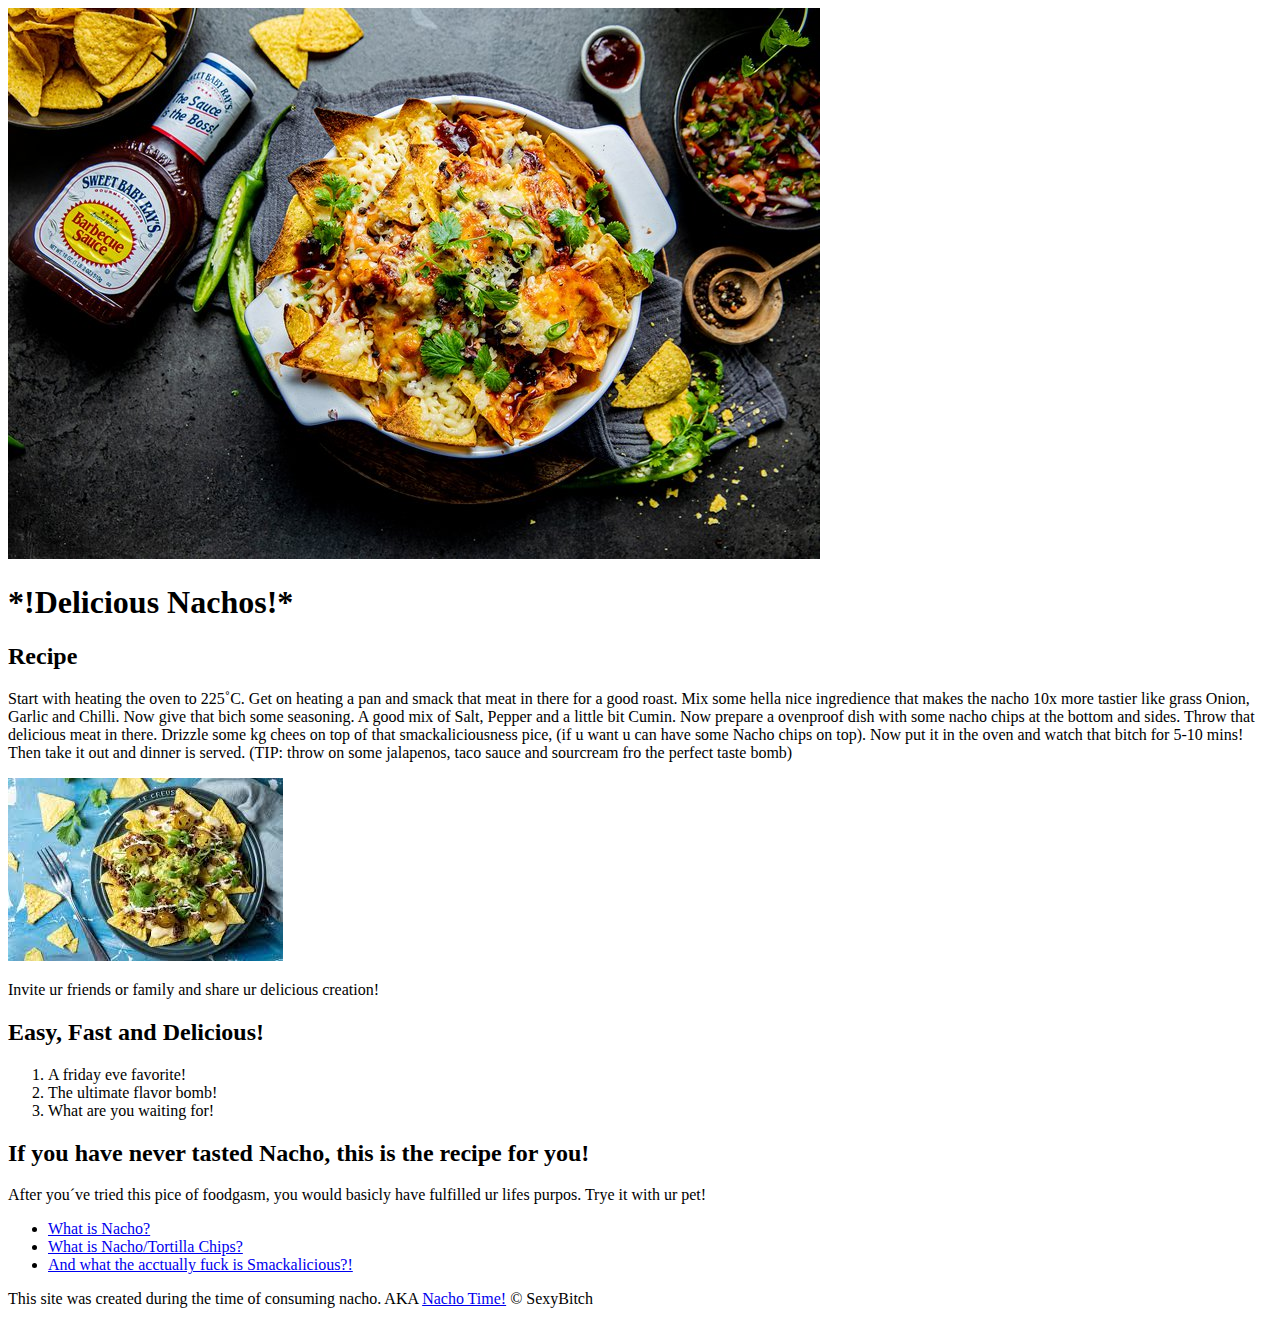
==== index.html @ c85e408a "Added a the nacho index.html file, a quick recipe, some images and some links" ====
<!DOCTYPE html>
<html>
<head>
	<meta charset="utf-8">
	<meta name="viewport" content="width=device-width, initial-scale=1">
	<title>Nacoh Time!</title>
	<link rel="icon" href="img/Nacho3.jpeg">
</head>
<body>
	<!-- header element -->
	<header>
		<img src="img/Nacho3.jpeg">
		<h1>*!Delicious Nachos!*</h1>
	</header>

	<!-- main element -->
	<main>
		<h2>Recipe</h2>
		<p>Start with heating the oven to 225˚C. Get on heating a pan and smack that meat in there for a good roast. Mix some hella nice ingredience that makes the nacho 10x more tastier like grass Onion, Garlic and Chilli. Now give that bich some seasoning. A good mix of Salt, Pepper and a little bit Cumin. Now prepare a ovenproof dish with some nacho chips at the bottom and sides. Throw that delicious meat in there. Drizzle some kg chees on top of that smackaliciousness pice, (if u want u can have some Nacho chips on top). Now put it in the oven and watch that bitch for 5-10 mins! Then take it out and dinner is served. (TIP: throw on some jalapenos, taco sauce and sourcream fro the perfect taste bomb)</p>
		<img src="img/Nacho2.jpeg">
		<p>Invite ur friends or family and share ur delicious creation!</p>

		<!-- One line sellers -->
		<h2>Easy, Fast and Delicious!</h2>
		<ol>
			<li>A friday eve favorite!</li>
			<li>The ultimate flavor bomb!</li>
			<li>What are you waiting for!</li>
		</ol>

		<!-- Nacho bulletproof points -->
		<h2>If you have never tasted Nacho, this is the recipe for you!</h2>
		<p> After you´ve tried this pice of foodgasm, you would basicly have fulfilled ur lifes purpos. Trye it with ur pet!</p>
		<ul>
			<li><a target="_blank" href="https://no.wikipedia.org/wiki/Nachos">What is Nacho?</a></li>
			<li><a target="_blank" href="https://en.wikipedia.org/wiki/Tortilla_chip">What is Nacho/Tortilla Chips?</a></li>
			<li><a target="_blank" href="https://www.urbandictionary.com/define.php?term=Smackalicious">And what the acctually fuck is Smackalicious?!</a></li>
		</ul>
	</main>

	<!-- Footer element -->
	<footer>
		<p>This site was created during the time of consuming nacho. AKA <a target="_blank" href="https://www.youtube.com/watch?v=NWGeKgq87JM&ab_channel=ParryGripp">Nacho Time!</a> &copy; SexyBitch</p>
	</footer>

</body>
</html>
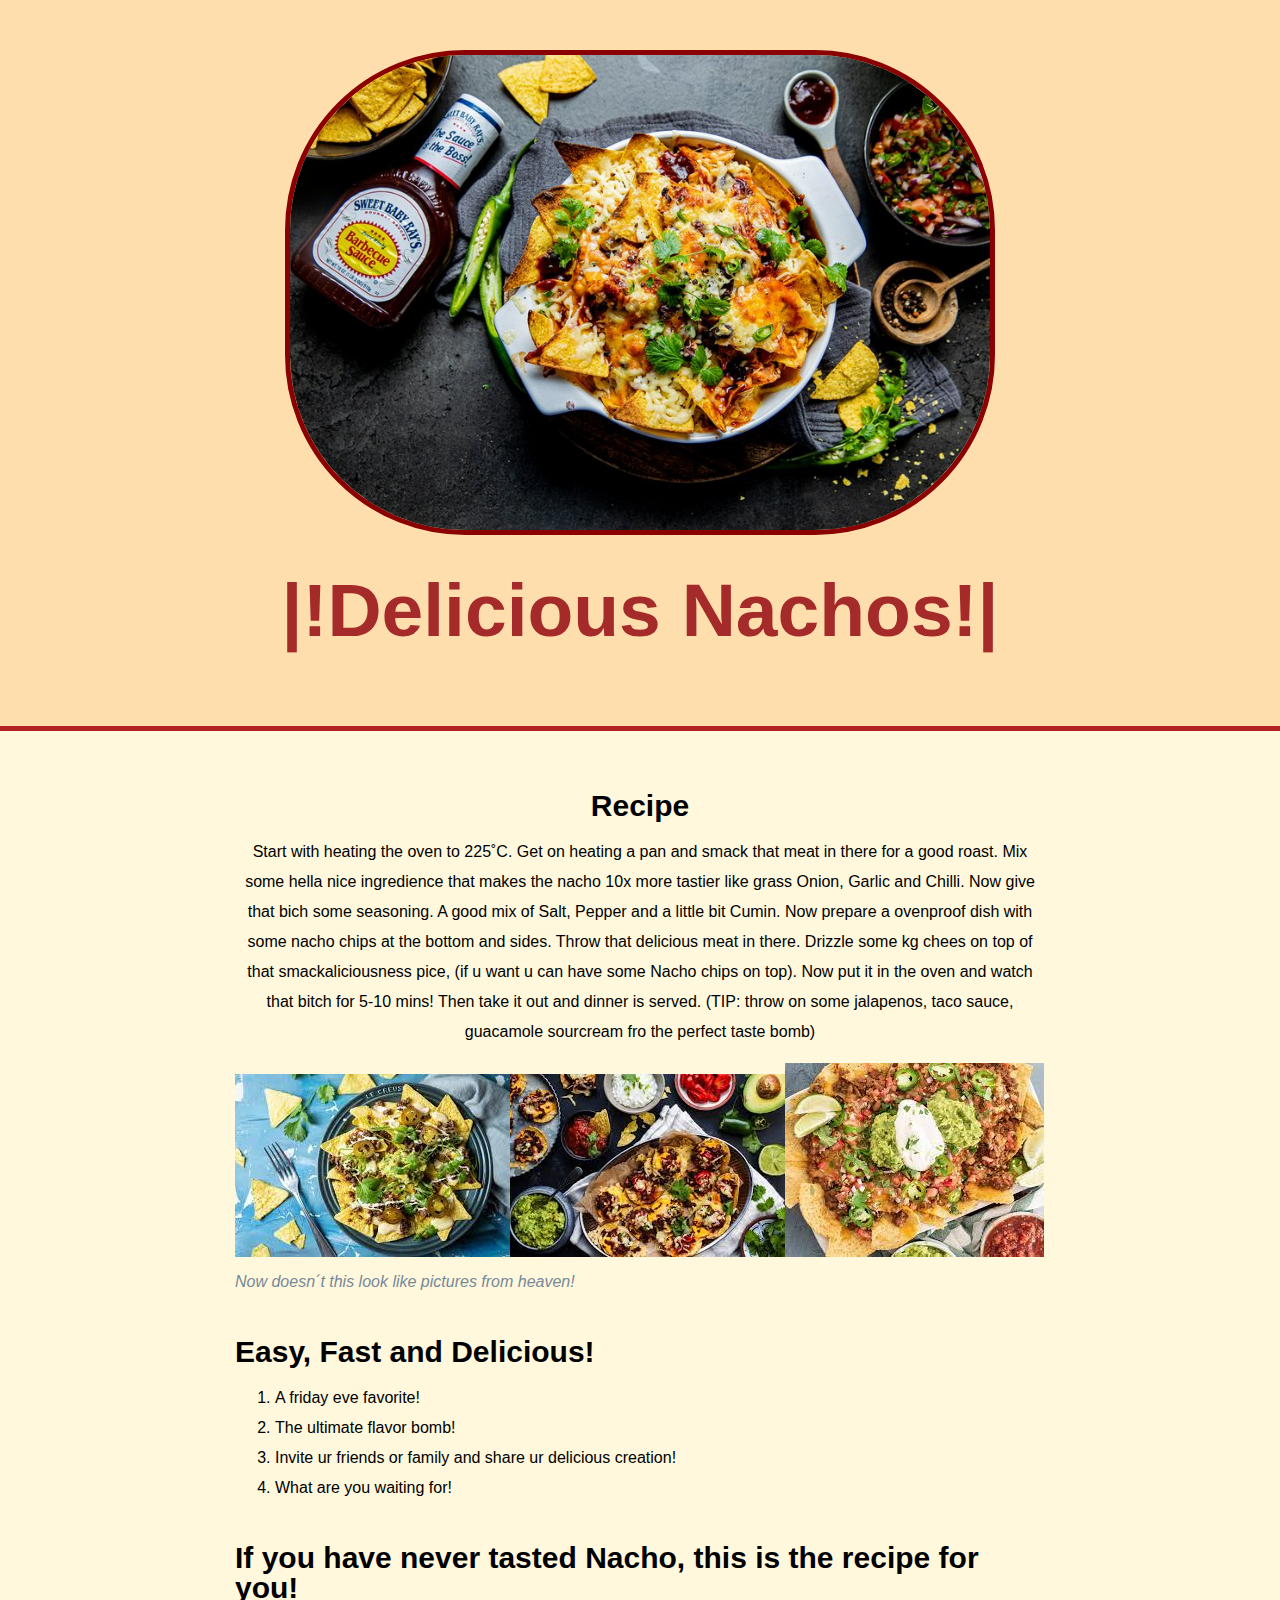
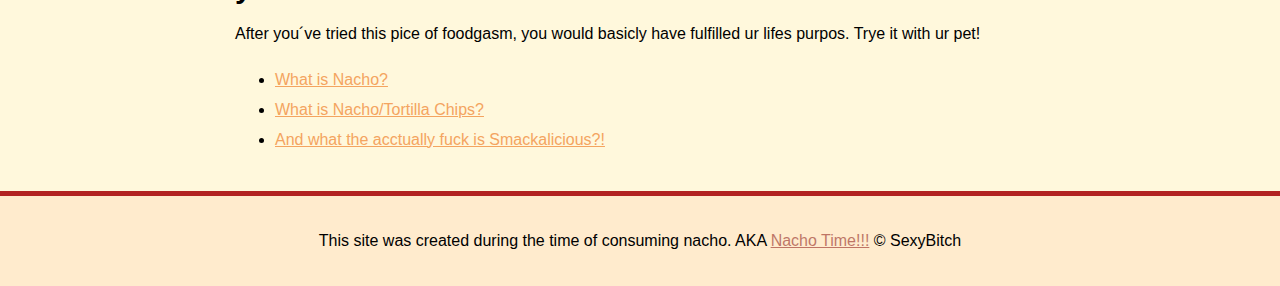
==== commit 40d64cae: "Wrote the CSS for the Nacho webiste (and changed some HTML)" ====
--- a/index.html
+++ b/index.html
@@ -5,26 +5,28 @@
 	<meta name="viewport" content="width=device-width, initial-scale=1">
 	<title>Nacoh Time!</title>
 	<link rel="icon" href="img/Nacho3.jpeg">
+	<link rel="stylesheet" type="text/css" href="css/nacho.css">
 </head>
 <body>
 	<!-- header element -->
 	<header>
 		<img src="img/Nacho3.jpeg">
-		<h1>*!Delicious Nachos!*</h1>
+		<h1>|!Delicious Nachos!|</h1>
 	</header>
 
 	<!-- main element -->
 	<main>
-		<h2>Recipe</h2>
-		<p>Start with heating the oven to 225˚C. Get on heating a pan and smack that meat in there for a good roast. Mix some hella nice ingredience that makes the nacho 10x more tastier like grass Onion, Garlic and Chilli. Now give that bich some seasoning. A good mix of Salt, Pepper and a little bit Cumin. Now prepare a ovenproof dish with some nacho chips at the bottom and sides. Throw that delicious meat in there. Drizzle some kg chees on top of that smackaliciousness pice, (if u want u can have some Nacho chips on top). Now put it in the oven and watch that bitch for 5-10 mins! Then take it out and dinner is served. (TIP: throw on some jalapenos, taco sauce and sourcream fro the perfect taste bomb)</p>
-		<img src="img/Nacho2.jpeg">
-		<p>Invite ur friends or family and share ur delicious creation!</p>
+		<h2 align="center">Recipe</h2>
+		<p align="center">Start with heating the oven to 225˚C. Get on heating a pan and smack that meat in there for a good roast. Mix some hella nice ingredience that makes the nacho 10x more tastier like grass Onion, Garlic and Chilli. Now give that bich some seasoning. A good mix of Salt, Pepper and a little bit Cumin. Now prepare a ovenproof dish with some nacho chips at the bottom and sides. Throw that delicious meat in there. Drizzle some kg chees on top of that smackaliciousness pice, (if u want u can have some Nacho chips on top). Now put it in the oven and watch that bitch for 5-10 mins! Then take it out and dinner is served. (TIP: throw on some jalapenos, taco sauce, guacamole sourcream fro the perfect taste bomb)</p>
+		<img src="img/Nacho2.jpeg"><img src="img/Nacho.jpeg"><img src="img/Nacho4.jpeg">
+		<p class="caption">Now doesn´t this look like pictures from heaven!</p>
 
 		<!-- One line sellers -->
 		<h2>Easy, Fast and Delicious!</h2>
 		<ol>
 			<li>A friday eve favorite!</li>
 			<li>The ultimate flavor bomb!</li>
+			<li>Invite ur friends or family and share ur delicious creation!</li>
 			<li>What are you waiting for!</li>
 		</ol>
 
@@ -40,7 +42,7 @@
 
 	<!-- Footer element -->
 	<footer>
-		<p>This site was created during the time of consuming nacho. AKA <a target="_blank" href="https://www.youtube.com/watch?v=NWGeKgq87JM&ab_channel=ParryGripp">Nacho Time!</a> &copy; SexyBitch</p>
+		<p>This site was created during the time of consuming nacho. AKA <a target="_blank" href="https://www.youtube.com/watch?v=NWGeKgq87JM&ab_channel=ParryGripp">Nacho Time!!!</a> &copy; SexyBitch</p>
 	</footer>
 
 </body>
--- a/css/nacho.css
+++ b/css/nacho.css
@@ -0,0 +1,74 @@
+body{
+	background-color: cornsilk;
+	margin: 0;
+	font-family: Verdana, Arial, sans-serif;
+	line-height: 30px;
+}
+
+header{
+	background-color: navajowhite;
+	text-align: center;
+	padding-top: 50px;
+	padding-bottom: 50px;
+	border-bottom: 5px solid firebrick;
+}
+
+h1, h2{
+	font-family: fantasy, sans-serif;
+}
+
+h2{
+	font-size: 30px;
+	margin: 40px 0 10px;
+}
+
+header h1{
+	color: brown;
+	font-size: 75px;
+}
+
+header img{
+	border-radius: 180px;
+    width: 700px;
+    border: 5px solid darkred;
+}
+
+main{
+	max-width: 810px;
+	margin: 0 auto;
+	padding: 20px;
+}
+
+a{
+	color: sandybrown;
+}
+a:hover{
+	color: white;
+	background-color: chocolate;
+}
+
+footer{
+	background-color: blanchedalmond;
+	text-align: center;
+	padding: 30px;
+	border-top: 5px solid firebrick;
+}
+
+footer p{
+	margin: 0;
+}
+
+footer a{
+	opacity: 0.5;
+	color: maroon;
+}
+footer a:hover{
+	opacity: .6;
+	background-color: sienna;
+}
+
+p.caption{
+	color: lightslategray;
+	font-style: italic;
+	margin-top: 0;
+}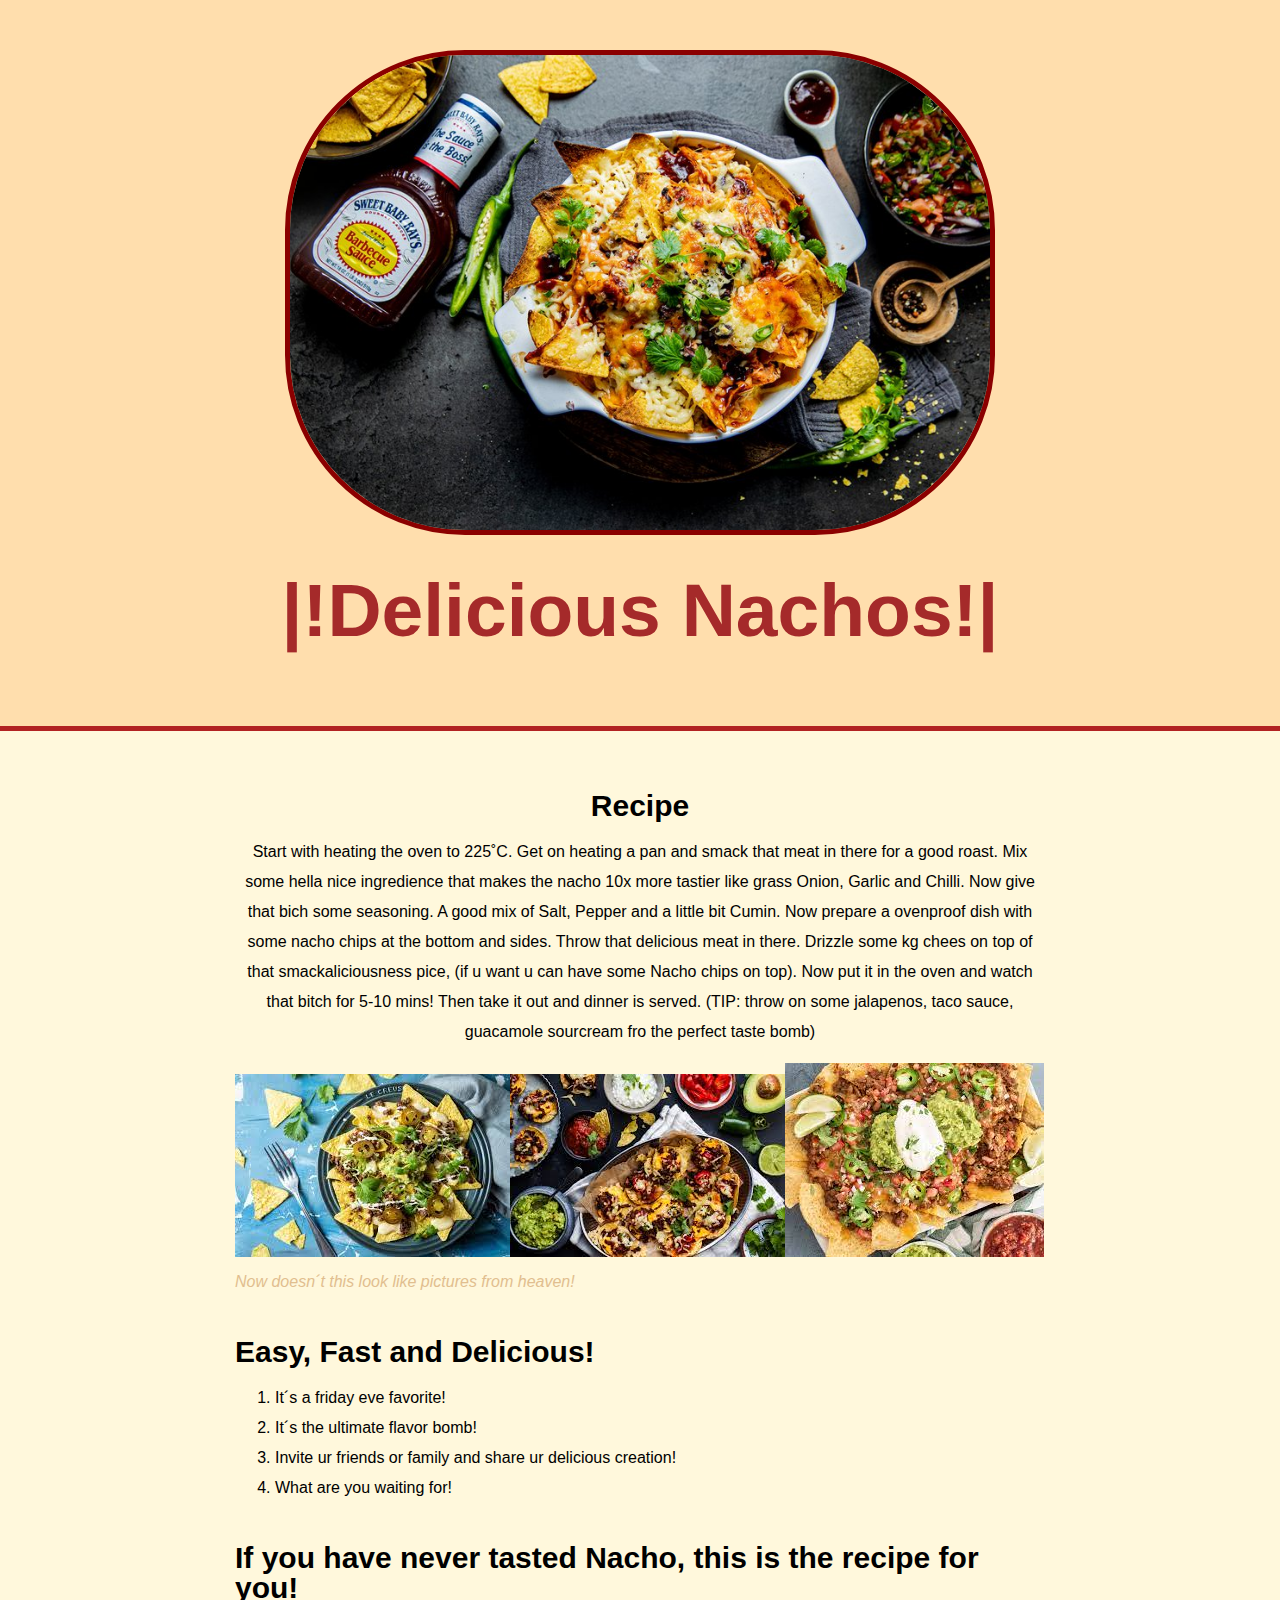
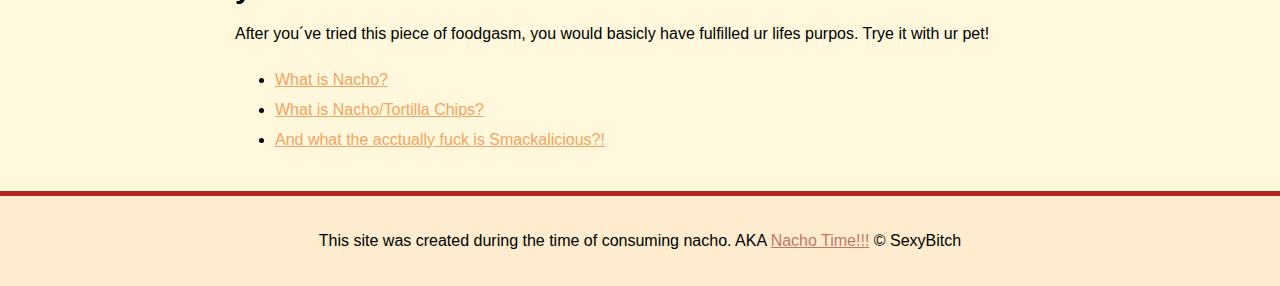
==== commit b4809e62: "Made some changes and notes in HTML & CSS" ====
--- a/index.html
+++ b/index.html
@@ -24,15 +24,15 @@
 		<!-- One line sellers -->
 		<h2>Easy, Fast and Delicious!</h2>
 		<ol>
-			<li>A friday eve favorite!</li>
-			<li>The ultimate flavor bomb!</li>
+			<li>It´s a friday eve favorite!</li>
+			<li>It´s the ultimate flavor bomb!</li>
 			<li>Invite ur friends or family and share ur delicious creation!</li>
 			<li>What are you waiting for!</li>
 		</ol>
 
 		<!-- Nacho bulletproof points -->
 		<h2>If you have never tasted Nacho, this is the recipe for you!</h2>
-		<p> After you´ve tried this pice of foodgasm, you would basicly have fulfilled ur lifes purpos. Trye it with ur pet!</p>
+		<p> After you´ve tried this piece of foodgasm, you would basicly have fulfilled ur lifes purpos. Trye it with ur pet!</p>
 		<ul>
 			<li><a target="_blank" href="https://no.wikipedia.org/wiki/Nachos">What is Nacho?</a></li>
 			<li><a target="_blank" href="https://en.wikipedia.org/wiki/Tortilla_chip">What is Nacho/Tortilla Chips?</a></li>
--- a/css/nacho.css
+++ b/css/nacho.css
@@ -1,3 +1,6 @@
+
+/* Website Body */
+
 body{
 	background-color: cornsilk;
 	margin: 0;
@@ -5,21 +8,14 @@
 	line-height: 30px;
 }
 
+/* Header Styles */
+
 header{
 	background-color: navajowhite;
 	text-align: center;
 	padding-top: 50px;
 	padding-bottom: 50px;
 	border-bottom: 5px solid firebrick;
-}
-
-h1, h2{
-	font-family: fantasy, sans-serif;
-}
-
-h2{
-	font-size: 30px;
-	margin: 40px 0 10px;
 }
 
 header h1{
@@ -31,6 +27,17 @@
 	border-radius: 180px;
     width: 700px;
     border: 5px solid darkred;
+}
+
+/* costomization */
+
+h1, h2{
+	font-family: fantasy, sans-serif;
+}
+
+h2{
+	font-size: 30px;
+	margin: 40px 0 10px;
 }
 
 main{
@@ -46,6 +53,8 @@
 	color: white;
 	background-color: chocolate;
 }
+
+/* footer styles */
 
 footer{
 	background-color: blanchedalmond;
@@ -67,8 +76,11 @@
 	background-color: sienna;
 }
 
+/* classes */
+
 p.caption{
-	color: lightslategray;
+	color: burlywood;
+	opacity: .9;
 	font-style: italic;
 	margin-top: 0;
 }